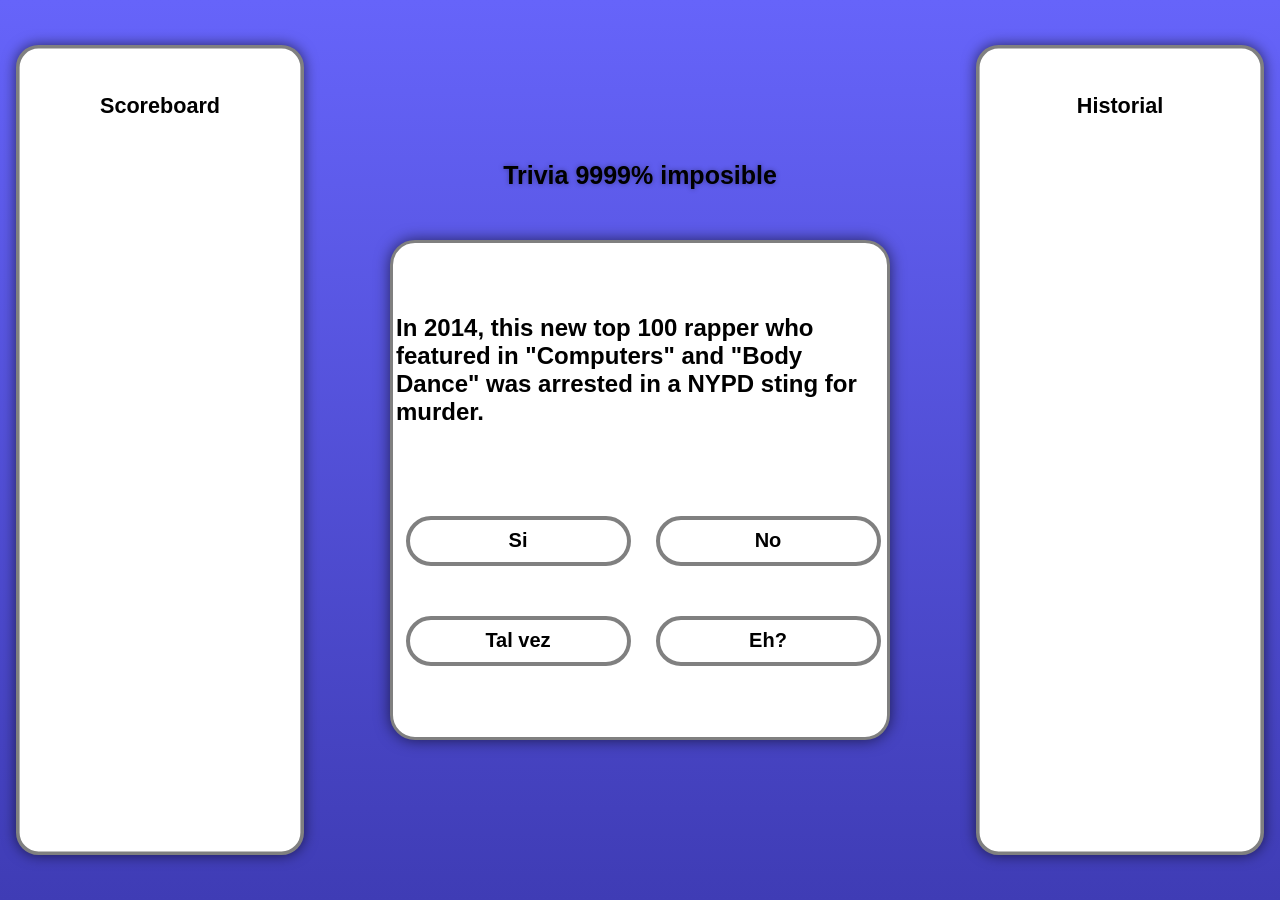
==== trabajo practico/index.html @ b5a1455e "Add files via upload" ====
<!DOCTYPE html>
<html lang="es">
<head>
    <meta charset="UTF-8">
    <meta name="viewport" content="width=device-width, initial-scale=1.0">
    <title>Trivia</title>
    <link rel="stylesheet" href="css/styles.css">
    <script src="javascript/TriviaGAME.js"></script>
    <script src="javascript/TriviaAPI.js"></script>
    <script src="main.js"></script>
</head>
<body>
    <section class="general-wrapper fdr small-gap">
        <div class="scoreboard">
            <h2 class="question-title">Scoreboard</h2>
        </div>
        <div class="wrapper margin-auto fdc">
            <h2 class="main-title">Trivia 9999% imposible</h2>
            <div class="question-container fdc">
                <h2 id="1" class="question-title">In 2014, this new top 100 rapper who featured in &quot;Computers&quot; and &quot;Body Dance&quot; was arrested in a NYPD sting for murder.</h2>
                <div class="wrapper fdr custom-size">
                    <button class="button margin-auto">Si</button>
                    <button class="button margin-auto">No</button>
                    <button class="button margin-auto">Tal vez</button>
                    <button class="button margin-auto">Eh?</button>
                </div>
            </div>
        </div>
        <div class="scoreboard">
            <h2 class="question-title">Historial</h2>
        </div>
    </section>
</body>
</html>
---- trabajo practico/css/styles.css ----
*, *::before, *::after {
    box-sizing: border-box;
    margin: 0;
    padding: 0;
    font-family: sans-serif;
}

:root {
    --background-colour-1: linear-gradient(#6664FA, #3F3CB5);
}

.general-wrapper {
    display: flex;
    min-height: 100vh;
    background: var(--background-colour-1);
}

.wrapper {
    display: flex;
    flex-wrap: wrap;
}

.custom-size {
    height: 200px;
    width: 500px;
}

.margin-auto {
    margin: auto;
}

.small-gap {
    gap: 10px;
}

.question-container {
    display: flex;
    flex-wrap: wrap;
    width: 500px;
    height: 500px;
    background-color: white;
    border-radius: 25px;
    border: 3px solid gray;
    align-items: center;
    justify-content: center;
    gap: 15px;
    margin: auto;
    box-shadow: 0 0 15px 0 #0009;
}

.fdc {
    flex-direction: column;
}

.fdr {
    flex-direction: row;
}

.question-title {
    color: black;
    margin: auto;
    margin-top: 25px;
    margin-bottom: 50px;
}

.scoreboard {
    width: 25%;
    background-color: white;
    margin-left: 0;
    transform: scale(0.9);
    border: 4px solid gray;
    border-radius: 25px;
    overflow: auto;
    padding: 25px;
    text-align: center;
    box-shadow: 0 0 15px 0 #0009;
}

.button {
    width: 225px;
    height: 50px;
    text-align: center;
    font-weight: 700;
    font-size: 20px;
    justify-content: center;
    transition: all 0.5s;
    cursor: pointer;
    border-radius: 25px;
    background-color: white;
    border: 4px solid gray;
    padding-top: 0;
}

.button:hover {
    background-color: #C9C9C9;
    transform: scale(1.1) translateY(-5px);
    box-shadow: 0 4px 4px 0 #0009;
}

.main-title {
    font-size: 25px;
    text-align: center;
    margin: auto;
    margin-bottom: 50px;
    text-shadow: 0 0 5px  rgba(0, 0, 0, 0.35);
}
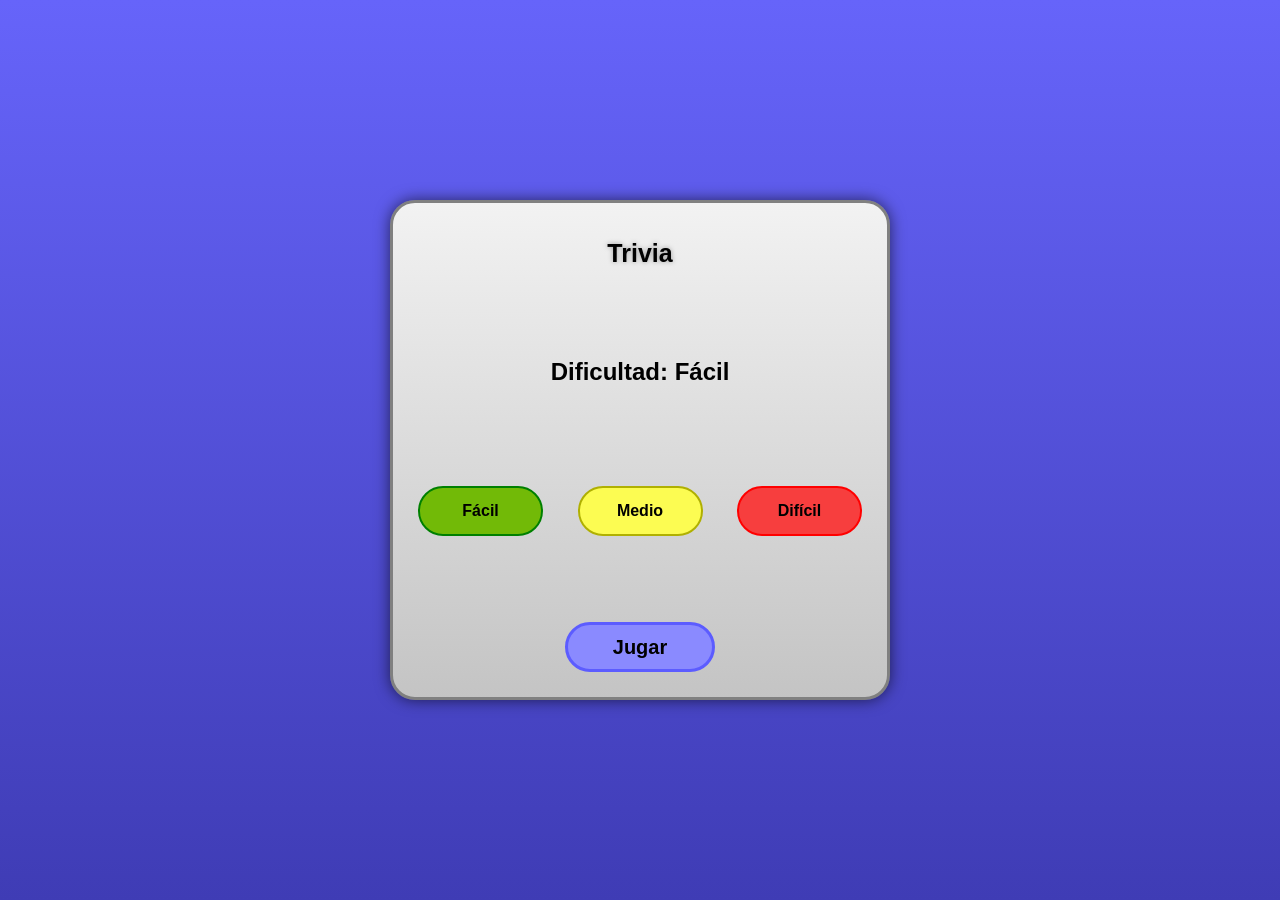
==== commit 44d3333e: "Add files via upload" ====
--- a/trabajo practico/index.html
+++ b/trabajo practico/index.html
@@ -11,23 +11,34 @@
 </head>
 <body>
     <section class="general-wrapper fdr small-gap">
-        <div class="scoreboard">
-            <h2 class="question-title">Scoreboard</h2>
+        <div id="contenedor-menu" class="question-container fdc">
+            <h2 class="main-title">Trivia</h2>
+            <h2 id="titulo-dificultad" class="title-2">Dificultad: Fácil</h2>
+            <div class="container fdr margin-auto">
+                <button id="boton-dif-facil" class="difficulty-button easy">Fácil</button>
+                <button id="boton-dif-medio" class="difficulty-button medium">Medio</button>
+                <button id="boton-dif-dificil" class="difficulty-button hard">Difícil</button>
+            </div>
+            <button id="boton-jugar" class="play-button margin-auto">Jugar</button>
         </div>
-        <div class="wrapper margin-auto fdc">
-            <h2 class="main-title">Trivia 9999% imposible</h2>
+        <div id="contenedor-juego" class="wrapper margin-auto fdc">
+            <div class="wrapper margin-auto small-gap">
+                <h2 class="question-title">Pregunta 1 de 10</h2>
+                <h2 class="question-title">Puntuación: 50</h2>
+            </div>
             <div class="question-container fdc">
-                <h2 id="1" class="question-title">In 2014, this new top 100 rapper who featured in &quot;Computers&quot; and &quot;Body Dance&quot; was arrested in a NYPD sting for murder.</h2>
+                <div class="wrapper custom-size-2 question-box-style">
+                    <p class="question margin-auto">
+                        ¿Te gustan las trivias?
+                    </p>
+                </div>
                 <div class="wrapper fdr custom-size">
-                    <button class="button margin-auto">Si</button>
-                    <button class="button margin-auto">No</button>
-                    <button class="button margin-auto">Tal vez</button>
-                    <button class="button margin-auto">Eh?</button>
+                    <button class="button margin-auto answer-bg-colour">Si</button>
+                    <button class="button margin-auto answer-bg-colour">No</button>
+                    <button class="button margin-auto answer-bg-colour">Tal vez</button>
+                    <button class="button margin-auto answer-bg-colour">Eh?</button>
                 </div>
             </div>
-        </div>
-        <div class="scoreboard">
-            <h2 class="question-title">Historial</h2>
         </div>
     </section>
 </body>
--- a/trabajo practico/css/styles.css
+++ b/trabajo practico/css/styles.css
@@ -18,6 +18,14 @@
 .wrapper {
     display: flex;
     flex-wrap: wrap;
+    overflow: auto;
+    overflow-x: hidden;
+}
+
+.question-box-style {
+    background: linear-gradient(#D4D4D4, #ADADAD);
+    border-radius: 15px;
+    border: 2px solid #969696;
 }
 
 .custom-size {
@@ -25,6 +33,11 @@
     width: 500px;
 }
 
+.custom-size-2 {
+    width: 95%;
+    height: 50%;
+}
+
 .margin-auto {
     margin: auto;
 }
@@ -38,7 +51,7 @@
     flex-wrap: wrap;
     width: 500px;
     height: 500px;
-    background-color: white;
+    background: linear-gradient(#F2F2F2,#C4C4C4);
     border-radius: 25px;
     border: 3px solid gray;
     align-items: center;
@@ -46,6 +59,9 @@
     gap: 15px;
     margin: auto;
     box-shadow: 0 0 15px 0 #0009;
+    text-wrap: pretty;
+    overflow: auto;
+    overflow-x: hidden;
 }
 
 .fdc {
@@ -58,9 +74,19 @@
 
 .question-title {
     color: black;
+    font-size: 17px;
+    font-weight: 100;
+    padding: 10px 25px;
+    background: transparent;
+    margin-bottom: 25px;
+}
+
+.title-2 {
+    color: black;
     margin: auto;
     margin-top: 25px;
     margin-bottom: 50px;
+    text-align: center;
 }
 
 .scoreboard {
@@ -77,7 +103,7 @@
 }
 
 .button {
-    width: 225px;
+    width: 200px;
     height: 50px;
     text-align: center;
     font-weight: 700;
@@ -86,7 +112,6 @@
     transition: all 0.5s;
     cursor: pointer;
     border-radius: 25px;
-    background-color: white;
     border: 4px solid gray;
     padding-top: 0;
 }
@@ -97,10 +122,97 @@
     box-shadow: 0 4px 4px 0 #0009;
 }
 
+.difficulty-button {
+    width: 125px;
+    height: 50px;
+    margin: 0 15px;
+    border-radius: 25px;
+    border: none;
+    transition: all 0.5s;
+    cursor: pointer;
+    font-weight: 700;
+    font-size: 16px;
+}
+
+.difficulty-button:hover {
+    transform: scale(1.1) translateY(-5px);
+}
+
+.easy {
+    border: 2px solid green;
+    background: rgb(114, 186, 7);
+}
+
+.easy:hover {
+    box-shadow: 0 4px 4px 0 green;
+}
+
+.medium {
+    border: 2px solid rgb(176, 176, 1);
+    background: rgb(252, 252, 82);
+}
+
+.medium:hover {
+    box-shadow: 0 4px 4px 0 rgb(176, 176, 1);
+}
+
+.hard {
+    border: 2px solid red;
+    background: rgb(247, 62, 62);
+}
+
+.hard:hover {
+    box-shadow: 0 4px 4px red;
+}
+
+.play-button {
+    width: 150px;
+    height: 50px;
+    border-radius: 25px;
+    border: 3px solid #5C5CFF;
+    background: #8A8AFF;
+    font-weight: 700;
+    font-size: 20px;
+    cursor: pointer;
+    transition: all 0.5s;
+    margin-bottom: 25px;
+}
+
+.play-button:hover {
+    transform: scale(1.1) translateY(-5px);
+    box-shadow: 0 4px 4px 0 #5C5CFF;
+}
+
+.answer-bg-colour {
+    background-color: #F0F0F0;
+}
+
 .main-title {
     font-size: 25px;
     text-align: center;
     margin: auto;
     margin-bottom: 50px;
     text-shadow: 0 0 5px  rgba(0, 0, 0, 0.35);
+}
+
+.score-container {
+    display: flex;
+    flex-wrap: wrap;
+    overflow: auto;
+    width: 95%;
+    height: 150px;
+    background: linear-gradient(#B6B6B6, #9E9E9E);
+    text-align: center;
+    align-items: center;
+    justify-content: center;
+    border-radius: 25px;
+    font-size: 75px;
+    margin-bottom: 25px;
+}
+
+.question {
+    text-wrap: pretty;
+    font-weight: 600;
+    font-size: 17px;
+    overflow: auto;
 }
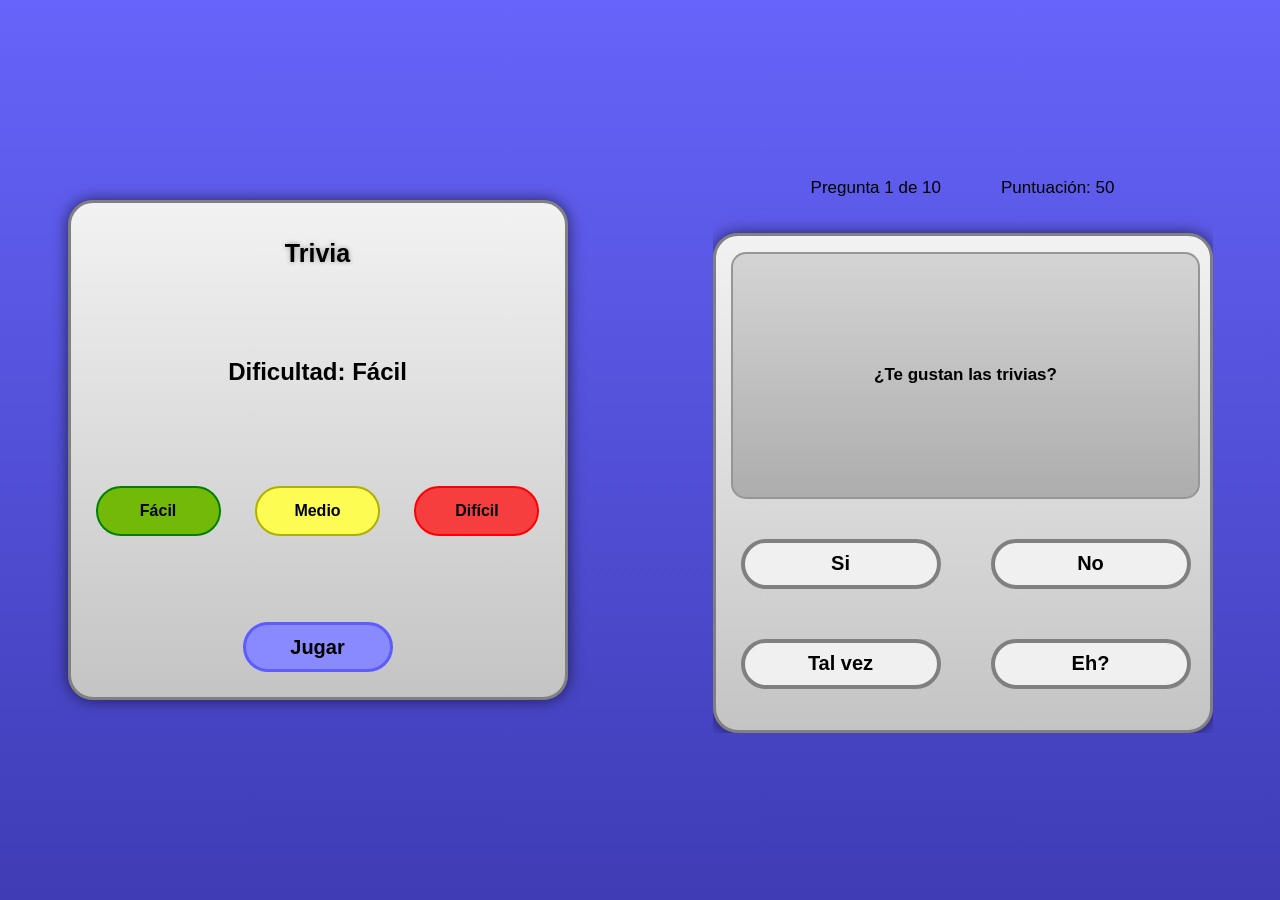
==== commit 59c908b6: "Add files via upload" ====
--- a/trabajo practico/index.html
+++ b/trabajo practico/index.html
@@ -7,7 +7,7 @@
     <link rel="stylesheet" href="css/styles.css">
     <script src="javascript/TriviaGAME.js"></script>
     <script src="javascript/TriviaAPI.js"></script>
-    <script src="main.js"></script>
+    <script src="javascript/main.js"></script>
 </head>
 <body>
     <section class="general-wrapper fdr small-gap">
@@ -15,9 +15,9 @@
             <h2 class="main-title">Trivia</h2>
             <h2 id="titulo-dificultad" class="title-2">Dificultad: Fácil</h2>
             <div class="container fdr margin-auto">
-                <button id="boton-dif-facil" class="difficulty-button easy">Fácil</button>
-                <button id="boton-dif-medio" class="difficulty-button medium">Medio</button>
-                <button id="boton-dif-dificil" class="difficulty-button hard">Difícil</button>
+                <button id="boton-dif-facil" data-difficulty="easy" class="difficulty-button easy">Fácil</button>
+                <button id="boton-dif-medio" data-difficulty="medium" class="difficulty-button medium">Medio</button>
+                <button id="boton-dif-dificil" data-difficulty="hard" class="difficulty-button hard">Difícil</button>
             </div>
             <button id="boton-jugar" class="play-button margin-auto">Jugar</button>
         </div>
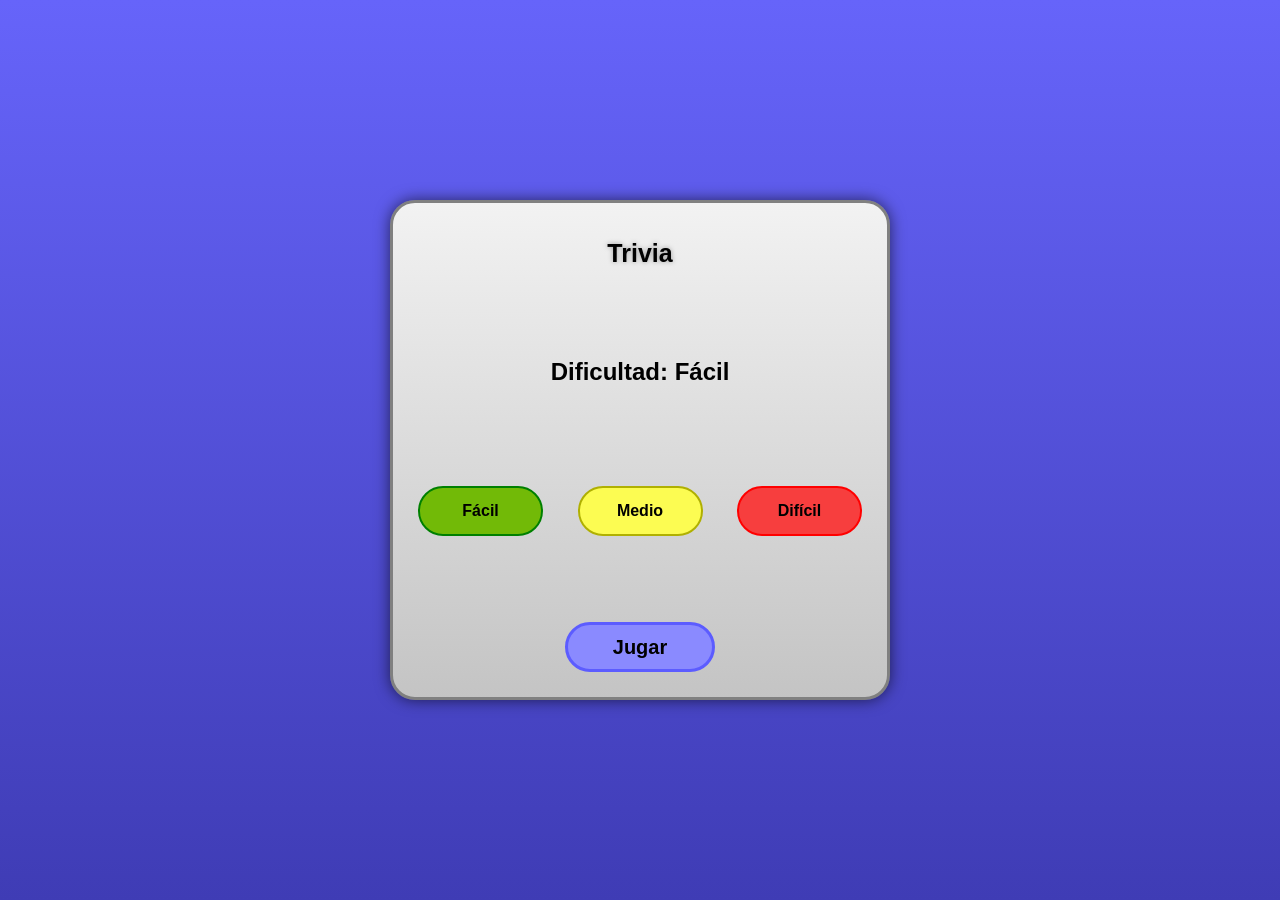
==== commit f7079644: "Add files via upload" ====
--- a/trabajo practico/index.html
+++ b/trabajo practico/index.html
@@ -5,9 +5,7 @@
     <meta name="viewport" content="width=device-width, initial-scale=1.0">
     <title>Trivia</title>
     <link rel="stylesheet" href="css/styles.css">
-    <script src="javascript/TriviaGAME.js"></script>
-    <script src="javascript/TriviaAPI.js"></script>
-    <script src="javascript/main.js"></script>
+    <script type="module" src="js/main.js"></script>
 </head>
 <body>
     <section class="general-wrapper fdr small-gap">
@@ -15,9 +13,9 @@
             <h2 class="main-title">Trivia</h2>
             <h2 id="titulo-dificultad" class="title-2">Dificultad: Fácil</h2>
             <div class="container fdr margin-auto">
-                <button id="boton-dif-facil" data-difficulty="easy" class="difficulty-button easy">Fácil</button>
-                <button id="boton-dif-medio" data-difficulty="medium" class="difficulty-button medium">Medio</button>
-                <button id="boton-dif-dificil" data-difficulty="hard" class="difficulty-button hard">Difícil</button>
+                <button id="boton-dif-facil" data-difficulty="Fácil" class="difficulty-button easy">Fácil</button>
+                <button id="boton-dif-medio" data-difficulty="Medio" class="difficulty-button medium">Medio</button>
+                <button id="boton-dif-dificil" data-difficulty="Difícil" class="difficulty-button hard">Difícil</button>
             </div>
             <button id="boton-jugar" class="play-button margin-auto">Jugar</button>
         </div>
